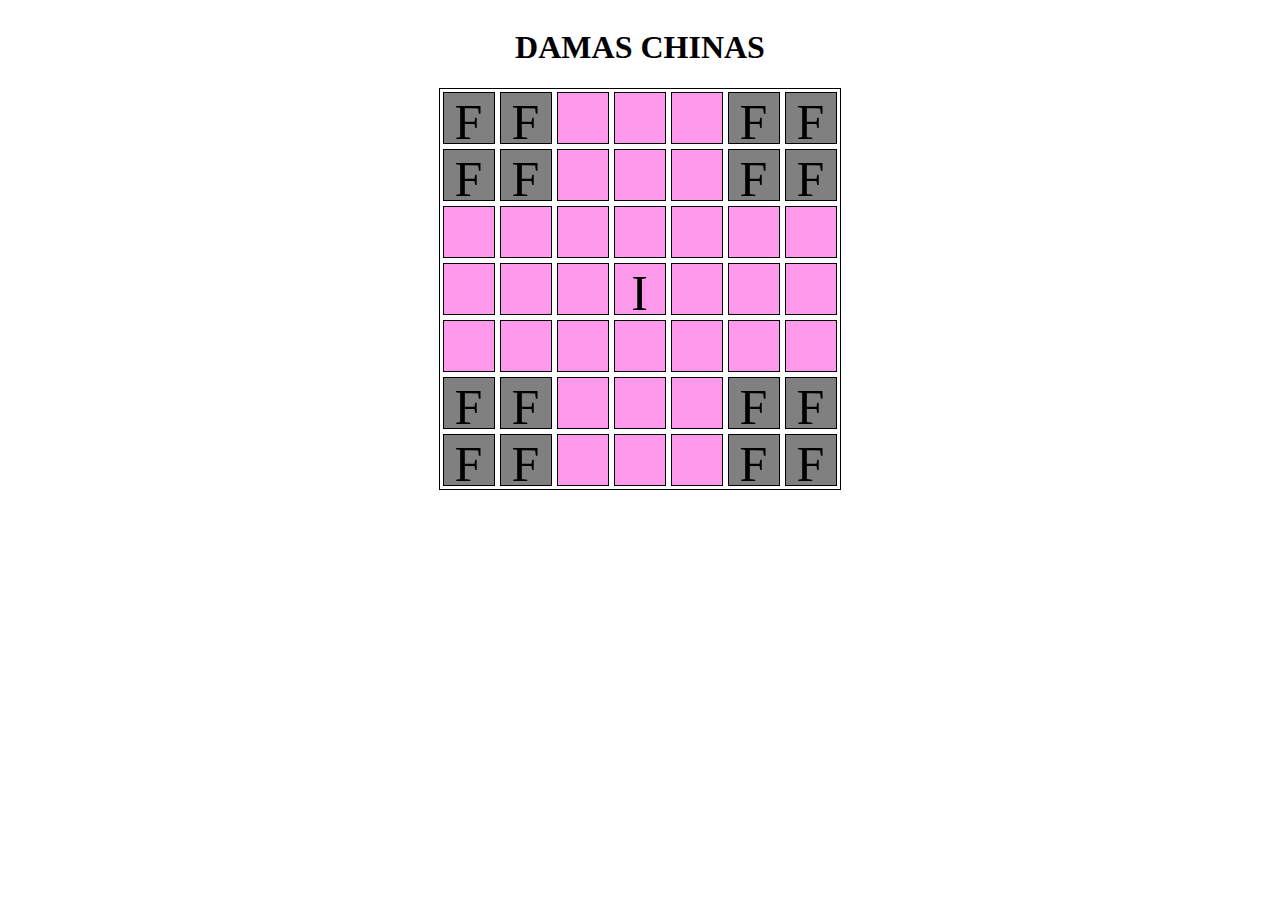
==== pegSolitaire.html @ 2b0f51ca "initial commit" ====
<html>
  <head>
    <!DOCTYPE html>
    <meta charset="utf-8">
    <link rel="stylesheet" href="style.css" media="screen" charset="utf-8">
    <title>Damas Chinas</title>
  </head>
    <body>
      <h1>DAMAS CHINAS</h1>
      <div class="container">
        <div class="row">
          <div id="00" data-row="0" data-column="0" class="out col">F</div>
          <div id="01" data-row="0" data-column="1" class="out col">F</div>
          <div id="02" data-row="0" data-column="2" class="in col"></div>
          <div id="03" data-row="0" data-column="3" class="in col"></div>
          <div id="04" data-row="0" data-column="4" class="in col"></div>
          <div id="05" data-row="0" data-column="5" class="out col">F</div>
          <div id="06" data-row="0" data-column="6" class="out col">F</div>
          <div class="w-100"></div>
          <div id="10" data-row="1" data-column="0" class="out col">F</div>
          <div id="11" data-row="1" data-column="1" class="out col">F</div>
          <div id="12" data-row="1" data-column="2" class="in col"></div>
          <div id="13" data-row="1" data-column="3" class="in col"></div>
          <div id="14" data-row="1" data-column="4" class="in col"></div>
          <div id="15" data-row="1" data-column="5" class="out col">F</div>
          <div id="16" data-row="1" data-column="6" class="out col">F</div>
          <div class="w-100"></div>
          <div id="20" data-row="2" data-column="0" class="in col"></div>
          <div id="21" data-row="2" data-column="1" class="in col"></div>
          <div id="22" data-row="2" data-column="2" class="in col"></div>
          <div id="23" data-row="2" data-column="3" class="in col"></div>
          <div id="24" data-row="2" data-column="4" class="in col"></div>
          <div id="25" data-row="2" data-column="5" class="in col"></div>
          <div id="26" data-row="2" data-column="6" class="in col"></div>
          <div class="w-100"></div>
          <div id="30" data-row="3" data-column="0" class="in col"></div>
          <div id="31" data-row="3" data-column="1" class="in col"></div>
          <div id="32" data-row="3" data-column="2" class="in col"></div>
          <div id="33" data-row="3" data-column="3" class="in col">I</div>
          <div id="34" data-row="3" data-column="4" class="in col"></div>
          <div id="35" data-row="3" data-column="5" class="in col"></div>
          <div id="36" data-row="3" data-column="6" class="in col"></div>
          <div class="w-100"></div>
          <div id="40" data-row="4" data-column="0" class="in col"></div>
          <div id="41" data-row="4" data-column="1" class="in col"></div>
          <div id="42" data-row="4" data-column="2" class="in col"></div>
          <div id="43" data-row="4" data-column="3" class="in col"></div>
          <div id="44" data-row="4" data-column="4" class="in col"></div>
          <div id="45" data-row="4" data-column="5" class="in col"></div>
          <div id="46" data-row="4" data-column="6" class="in col"></div>
          <div class="w-100"></div>
          <div id="50" data-row="5" data-column="0" class="out col">F</div>
          <div id="51" data-row="5" data-column="1" class="out col">F</div>
          <div id="52" data-row="5" data-column="2" class="in col"></div>
          <div id="53" data-row="5" data-column="3" class="in col"></div>
          <div id="54" data-row="5" data-column="4" class="in col"></div>
          <div id="55" data-row="5" data-column="5" class="out col">F</div>
          <div id="56" data-row="5" data-column="6" class="out col">F</div>
          <div class="w-100"></div>
          <div id="60" data-row="6" data-column="0" class="out col">F</div>
          <div id="61" data-row="6" data-column="1" class="out col">F</div>
          <div id="62" data-row="6" data-column="2" class="in col"></div>
          <div id="63" data-row="6" data-column="3" class="in col"></div>
          <div id="64" data-row="6" data-column="4" class="in col"></div>
          <div id="65" data-row="6" data-column="5" class="out col">F</div>
          <div id="66" data-row="6" data-column="6" class="out col">F</div>
        </div>
      </div>
  </body>
  <script src="https://code.jquery.com/jquery-3.1.1.min.js"   integrity="sha256-hVVnYaiADRTO2PzUGmuLJr8BLUSjGIZsDYGmIJLv2b8="
          crossorigin="anonymous"></script>
  <script src="https://maxcdn.bootstrapcdn.com/bootstrap/3.3.7/js/bootstrap.min.js"
          integrity="sha384-Tc5IQib027qvyjSMfHjOMaLkfuWVxZxUPnCJA7l2mCWNIpG9mGCD8wGNIcPD7Txa" crossorigin="anonymous"></script>
  <script src="javascript/main.js"></script>
</html>
---- style.css ----
body {
  display: flex;
  flex-direction: column;
  align-items: center;


}

/*
.container{
  margin: 20% 20%;
  width: 220.8px;
  height: 215px;
  border: 0.1px solid black;
  display: inline-block;

  padding-top: 5px;
  align-self: center;
}

.cell{
  width: 30px;
  height: 30px;
  border: 0.1px solid black;
  display: inline-block;

  margin-top: -5px;
}
*/

.container{
  align-items: center;
  width: 400px;
  height: 400px;
  border: 0.1px solid black;
  display: flex;
  align-self: center;

}

.col{
  width: 50px;
  height: 50px;
  border: 0.1px solid black;
  flex:1;
  float: left;
  margin: 2.5px 2.5px;
  text-align: center;
  font-size: 50px;


}

.out{
  background-color: gray;
}
.in{
  background-color: #ff99ec;
}
.full{
  background-color: blue;
}
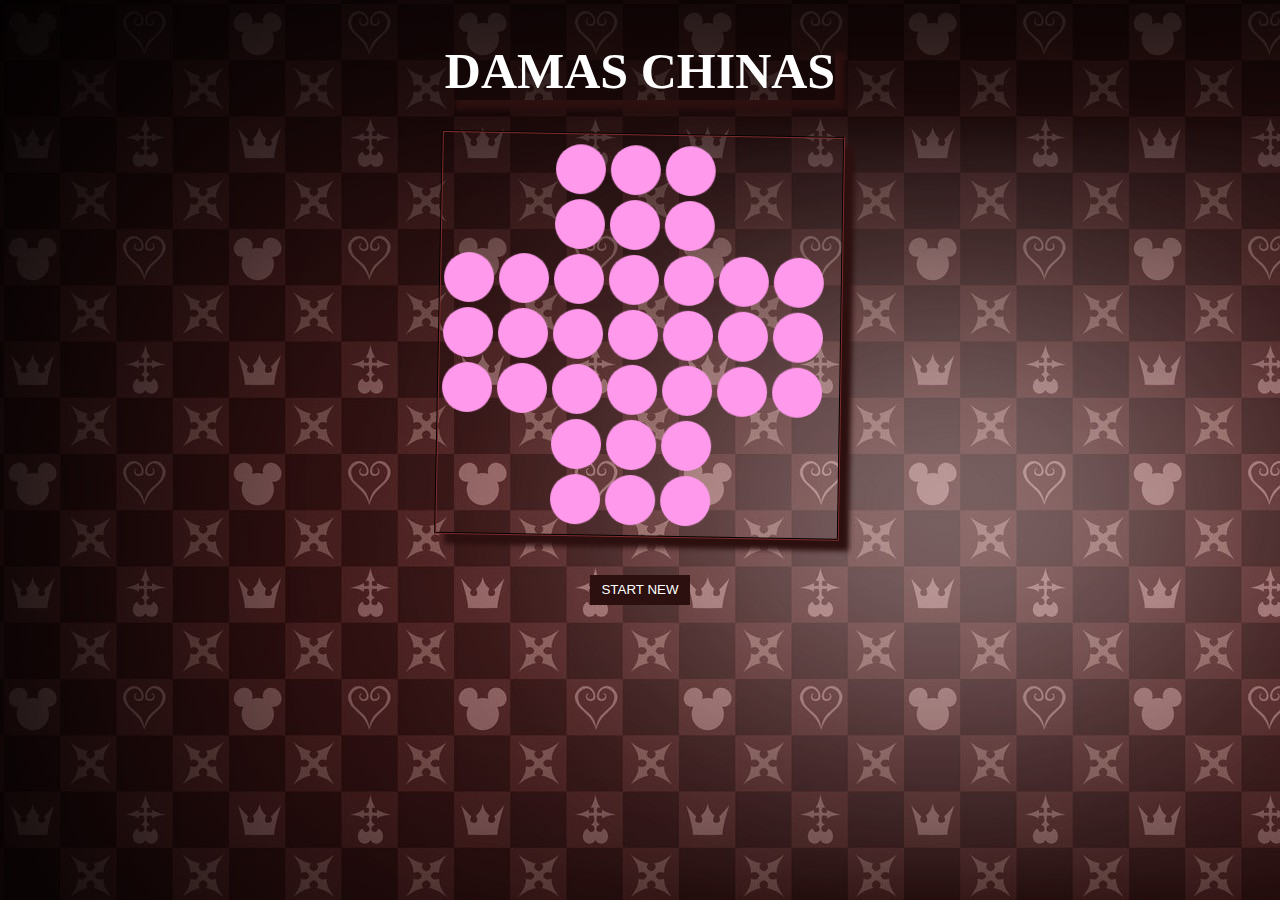
==== commit 67c3a527: "add background, change colours, add depth, add start new button, add method to start new" ====
--- a/pegSolitaire.html
+++ b/pegSolitaire.html
@@ -9,63 +9,64 @@
       <h1>DAMAS CHINAS</h1>
       <div class="container">
         <div class="row">
-          <div id="00" data-row="0" data-column="0" class="out col">F</div>
-          <div id="01" data-row="0" data-column="1" class="out col">F</div>
-          <div id="02" data-row="0" data-column="2" class="in col"></div>
-          <div id="03" data-row="0" data-column="3" class="in col"></div>
-          <div id="04" data-row="0" data-column="4" class="in col"></div>
-          <div id="05" data-row="0" data-column="5" class="out col">F</div>
-          <div id="06" data-row="0" data-column="6" class="out col">F</div>
+          <div id="E" data-row="0" data-column="0" class="out col"></div>
+          <div id="E" data-row="0" data-column="1" class="out col"></div>
+          <div id="0" data-row="0" data-column="2" class="in col"></div>
+          <div id="1" data-row="0" data-column="3" class="in col"></div>
+          <div id="2" data-row="0" data-column="4" class="in col"></div>
+          <div id="E" data-row="0" data-column="5" class="out col"></div>
+          <div id="E" data-row="0" data-column="6" class="out col"></div>
           <div class="w-100"></div>
-          <div id="10" data-row="1" data-column="0" class="out col">F</div>
-          <div id="11" data-row="1" data-column="1" class="out col">F</div>
-          <div id="12" data-row="1" data-column="2" class="in col"></div>
-          <div id="13" data-row="1" data-column="3" class="in col"></div>
-          <div id="14" data-row="1" data-column="4" class="in col"></div>
-          <div id="15" data-row="1" data-column="5" class="out col">F</div>
-          <div id="16" data-row="1" data-column="6" class="out col">F</div>
+          <div id="E" data-row="1" data-column="0" class="out col"></div>
+          <div id="E" data-row="1" data-column="1" class="out col"></div>
+          <div id="3" data-row="1" data-column="2" class="in col"></div>
+          <div id="4" data-row="1" data-column="3" class="in col"></div>
+          <div id="5" data-row="1" data-column="4" class="in col"></div>
+          <div id="E" data-row="1" data-column="5" class="out col"></div>
+          <div id="E" data-row="1" data-column="6" class="out col"></div>
           <div class="w-100"></div>
-          <div id="20" data-row="2" data-column="0" class="in col"></div>
-          <div id="21" data-row="2" data-column="1" class="in col"></div>
-          <div id="22" data-row="2" data-column="2" class="in col"></div>
-          <div id="23" data-row="2" data-column="3" class="in col"></div>
-          <div id="24" data-row="2" data-column="4" class="in col"></div>
-          <div id="25" data-row="2" data-column="5" class="in col"></div>
-          <div id="26" data-row="2" data-column="6" class="in col"></div>
+          <div id="6" data-row="2" data-column="0" class="in col"></div>
+          <div id="7" data-row="2" data-column="1" class="in col"></div>
+          <div id="8" data-row="2" data-column="2" class="in col"></div>
+          <div id="9" data-row="2" data-column="3" class="in col"></div>
+          <div id="10" data-row="2" data-column="4" class="in col"></div>
+          <div id="11" data-row="2" data-column="5" class="in col"></div>
+          <div id="12" data-row="2" data-column="6" class="in col"></div>
           <div class="w-100"></div>
-          <div id="30" data-row="3" data-column="0" class="in col"></div>
-          <div id="31" data-row="3" data-column="1" class="in col"></div>
-          <div id="32" data-row="3" data-column="2" class="in col"></div>
-          <div id="33" data-row="3" data-column="3" class="in col">I</div>
-          <div id="34" data-row="3" data-column="4" class="in col"></div>
-          <div id="35" data-row="3" data-column="5" class="in col"></div>
-          <div id="36" data-row="3" data-column="6" class="in col"></div>
+          <div id="13" data-row="3" data-column="0" class="in col"></div>
+          <div id="14" data-row="3" data-column="1" class="in col"></div>
+          <div id="15" data-row="3" data-column="2" class="in col"></div>
+          <div id="16" data-row="3" data-column="3" class="in col"></div>
+          <div id="17" data-row="3" data-column="4" class="in col"></div>
+          <div id="18" data-row="3" data-column="5" class="in col"></div>
+          <div id="19" data-row="3" data-column="6" class="in col"></div>
           <div class="w-100"></div>
-          <div id="40" data-row="4" data-column="0" class="in col"></div>
-          <div id="41" data-row="4" data-column="1" class="in col"></div>
-          <div id="42" data-row="4" data-column="2" class="in col"></div>
-          <div id="43" data-row="4" data-column="3" class="in col"></div>
-          <div id="44" data-row="4" data-column="4" class="in col"></div>
-          <div id="45" data-row="4" data-column="5" class="in col"></div>
-          <div id="46" data-row="4" data-column="6" class="in col"></div>
+          <div id="20" data-row="4" data-column="0" class="in col"></div>
+          <div id="21" data-row="4" data-column="1" class="in col"></div>
+          <div id="22" data-row="4" data-column="2" class="in col"></div>
+          <div id="23" data-row="4" data-column="3" class="in col"></div>
+          <div id="24" data-row="4" data-column="4" class="in col"></div>
+          <div id="25" data-row="4" data-column="5" class="in col"></div>
+          <div id="26" data-row="4" data-column="6" class="in col"></div>
           <div class="w-100"></div>
-          <div id="50" data-row="5" data-column="0" class="out col">F</div>
-          <div id="51" data-row="5" data-column="1" class="out col">F</div>
-          <div id="52" data-row="5" data-column="2" class="in col"></div>
-          <div id="53" data-row="5" data-column="3" class="in col"></div>
-          <div id="54" data-row="5" data-column="4" class="in col"></div>
-          <div id="55" data-row="5" data-column="5" class="out col">F</div>
-          <div id="56" data-row="5" data-column="6" class="out col">F</div>
+          <div id="E" data-row="5" data-column="0" class="out col"></div>
+          <div id="E" data-row="5" data-column="1" class="out col"></div>
+          <div id="27" data-row="5" data-column="2" class="in col"></div>
+          <div id="28" data-row="5" data-column="3" class="in col"></div>
+          <div id="29" data-row="5" data-column="4" class="in col"></div>
+          <div id="E" data-row="5" data-column="5" class="out col"></div>
+          <div id="E" data-row="5" data-column="6" class="out col"></div>
           <div class="w-100"></div>
-          <div id="60" data-row="6" data-column="0" class="out col">F</div>
-          <div id="61" data-row="6" data-column="1" class="out col">F</div>
-          <div id="62" data-row="6" data-column="2" class="in col"></div>
-          <div id="63" data-row="6" data-column="3" class="in col"></div>
-          <div id="64" data-row="6" data-column="4" class="in col"></div>
-          <div id="65" data-row="6" data-column="5" class="out col">F</div>
-          <div id="66" data-row="6" data-column="6" class="out col">F</div>
+          <div id="E" data-row="6" data-column="0" class="out col"></div>
+          <div id="E" data-row="6" data-column="1" class="out col"></div>
+          <div id="30" data-row="6" data-column="2" class="in col"></div>
+          <div id="31" data-row="6" data-column="3" class="in col"></div>
+          <div id="32" data-row="6" data-column="4" class="in col"></div>
+          <div id="E" data-row="6" data-column="5" class="out col"></div>
+          <div id="E" data-row="6" data-column="6" class="out col"></div>
         </div>
       </div>
+      <button id="start-new-button"type="button" name="button">START NEW</button>
   </body>
   <script src="https://code.jquery.com/jquery-3.1.1.min.js"   integrity="sha256-hVVnYaiADRTO2PzUGmuLJr8BLUSjGIZsDYGmIJLv2b8="
           crossorigin="anonymous"></script>
--- a/style.css
+++ b/style.css
@@ -2,46 +2,32 @@
   display: flex;
   flex-direction: column;
   align-items: center;
-
-
+  background-color: orange;
+  background-image: url("pics/kingdom_hearts_pattern_by_bebenciukas_brown.jpg");
 }
-
-/*
-.container{
-  margin: 20% 20%;
-  width: 220.8px;
-  height: 215px;
-  border: 0.1px solid black;
-  display: inline-block;
-
-  padding-top: 5px;
-  align-self: center;
-}
-
-.cell{
-  width: 30px;
-  height: 30px;
-  border: 0.1px solid black;
-  display: inline-block;
-
-  margin-top: -5px;
-}
-*/
 
 .container{
   align-items: center;
   width: 400px;
   height: 400px;
-  border: 0.1px solid black;
+  border: 2px groove #2C0F0F;
   display: flex;
   align-self: center;
+  transform: rotate(1deg)perspective(2000px) rotateX(1deg);
+
+  box-shadow: 10px 10px 5px #2C0F0F;
+}
+h1{
+  font-family: ‘Josefin Sans’;
+  color: white;
+  font-size: 50px;
+  box-shadow: 10px 10px 5px #2C0F0F;
 
 }
-
 .col{
   width: 50px;
   height: 50px;
-  border: 0.1px solid black;
+  border-radius: 50%;
   flex:1;
   float: left;
   margin: 2.5px 2.5px;
@@ -52,11 +38,35 @@
 }
 
 .out{
-  background-color: gray;
 }
+
 .in{
   background-color: #ff99ec;
 }
+
 .full{
-  background-color: blue;
+  background-color: #692020;
+  box-shadow: 10px 10px 5px #2C0F0F;
+  background-image: url("pics/gold.png");
+
 }
+
+.empty{
+
+background-color: #2C0F0F;
+
+}
+
+.selected{
+  background-color: grey;
+}
+
+button{
+  margin-top: 3%;
+  color: white;
+  background-color: #2C0F0F;
+  height: 30px;
+  width: 100px;
+  border: 1px groove #2C0F0F;
+
+}
